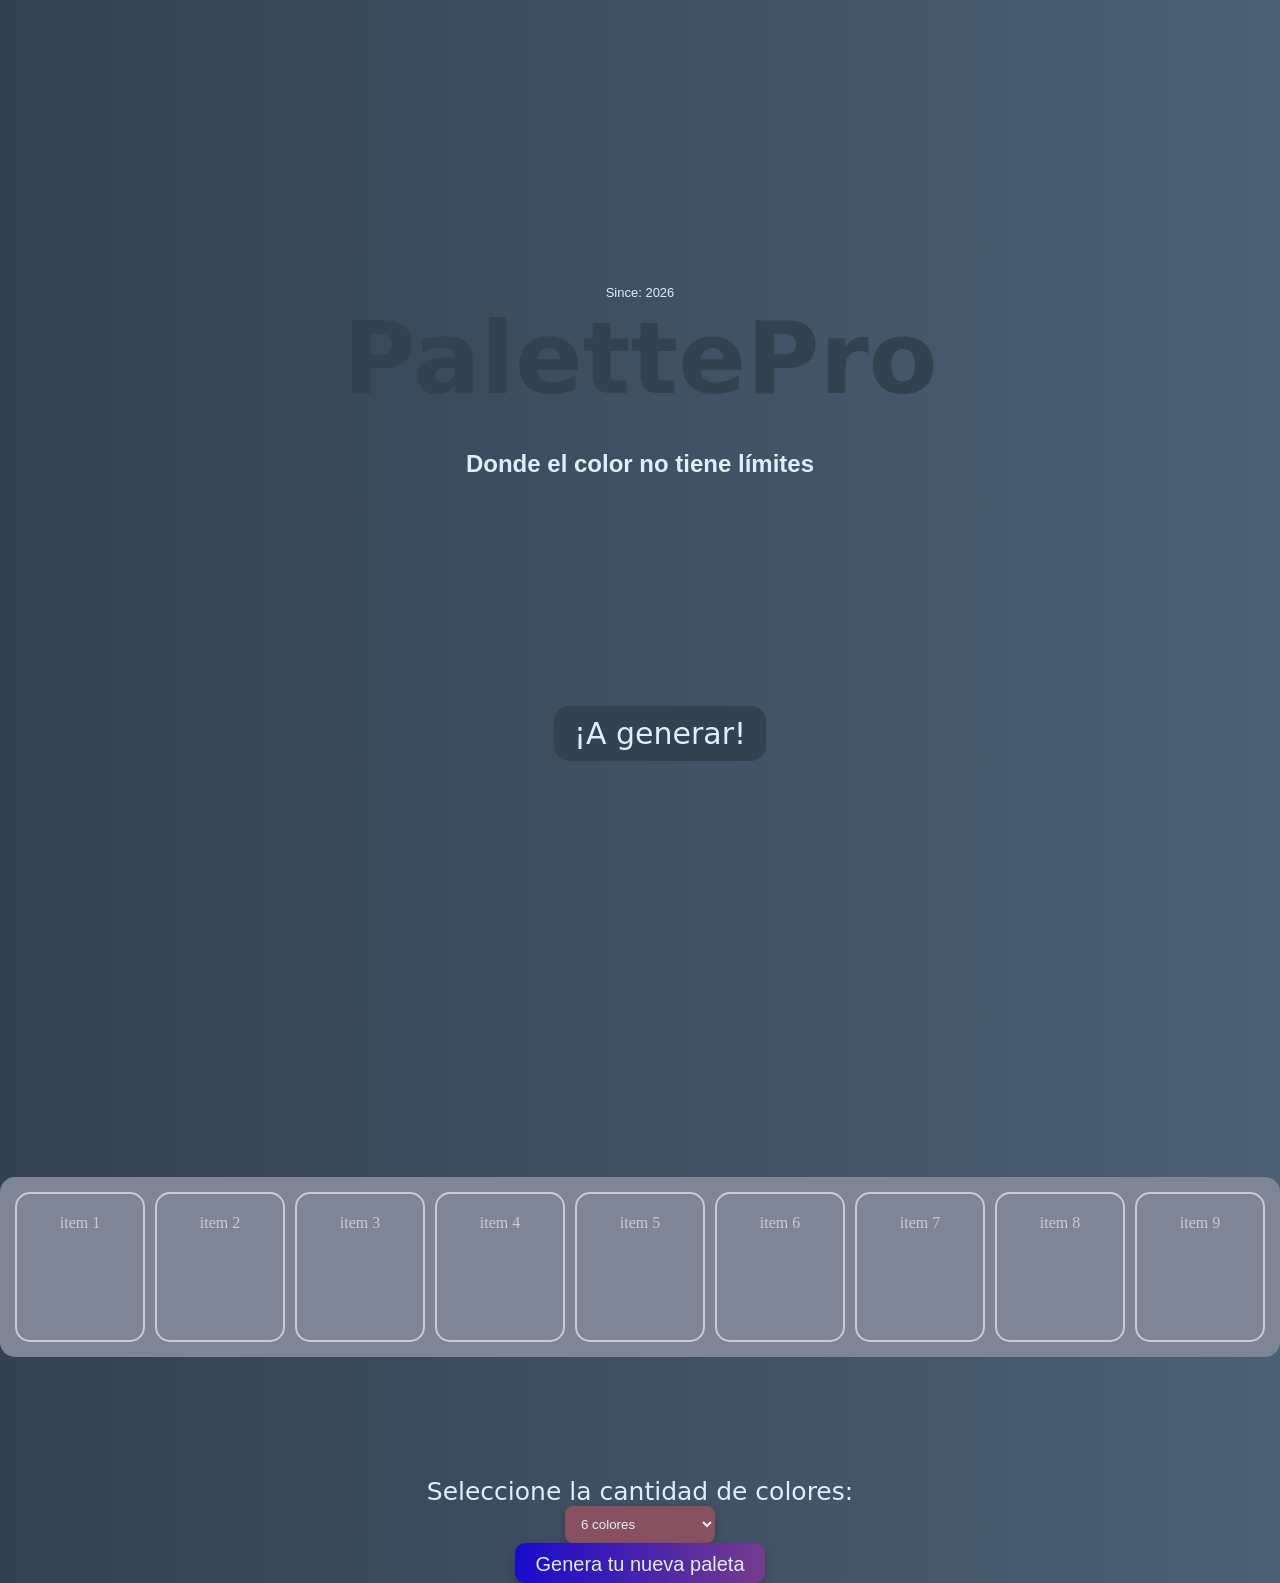
==== Index.html @ 73bcc31e "Se agregó algunos div que ayudan a descongestionar página, se agregó funcionalidad a nav de ir al si" ====
<!DOCTYPE html>
<html lang="es">
<head>
    <meta charset="UTF-8">
    <meta name="viewport" content="width=device-width, initial-scale=1.0">
    <title>ProyectoM1_EmanuelFlórez</title>
    <link rel="stylesheet" href="./style.css">
    <script src="script.js" defer></script>
</head>
<body>
    <header>
        <span>Since: 2026</span>
        <h1>PalettePro</h1>
        <h2>Donde el color no tiene límites</h2>
        <nav>
            <ul>
                <a href="#pGenerador">¡A generar!</a>
            </ul>
        </nav> 
        <div class="Space"></div>
    </header>
    <main>
        <section>
            <span></span>
            <div class="contenedor">
                <div class="item">item 1</div>
                <div class="item">item 2</div>
                <div class="item">item 3</div>
                <div class="item">item 4</div>
                <div class="item">item 5</div>
                <div class="item">item 6</div>
                <div class="item">item 7</div>
                <div class="item">item 8</div>
                <div class="item">item 9</div>
            </div>
            <div class="Space"></div>
            <div>
                <label id="pGenerador">Seleccione la cantidad de colores:</label>
                <select>
                        <option>6 colores</option>
                        <option>8 colores</option>
                        <option>9 colores</option>
                </select>
            </div>
            <button>Genera tu nueva paleta</button>
        </section>
    </main>
</body>
</html>
---- style.css ----
html {
    scroll-behavior: smooth;
}

body {
    margin: 0;
    height: 100vh;
    background: linear-gradient(270deg, #88515f, #a38a89, #7492b1, #34414f);
    background-size: 800% 800%;
    animation: degradaciónFondo 10s ease infinite, slide 3s ease 1;
}
@keyframes degradaciónFondo {
    0% {background-position: 0% 50%;}
    50% {background-position: 100% 50%;}
    100% {background-position: 0% 50%;}
}
@keyframes slide {
    from {
    translate: 150vw 0;
    scale: 200% 1;
    }

    to {
    translate: 0 0;
    scale: 100% 1;
    }
}   

span{
    font-family: Arial, Helvetica, sans-serifx;
    display: flex;
    width: fit-content;
    margin: 0 auto;
    height: 300px;
    align-items: flex-end;
    color: rgb(222, 238, 255);
    font-size: 13px;
}

h1 {
    font-family: system-ui, -apple-system, BlinkMacSystemFont, 'Segoe UI', Roboto, Oxygen, Ubuntu, Cantarell, 'Open Sans', 'Helvetica Neue', sans-serif;
    font-size: 100px; 
    color: rgb(52, 65, 79);
    height: 150px;
    display: block; 
    width: fit-content;
    margin: 0 auto;
    animation-duration: 3s;
    animation-name: slide;
}

h2 {
    color: rgb(222, 238, 255);
    font-family: Arial, Helvetica, sans-serif;
    display: block; 
    width: fit-content;
    margin: 0 auto;
    height: 240px;
}

a{
    font-family: system-ui, -apple-system, BlinkMacSystemFont, 'Segoe UI', Roboto, Oxygen, Ubuntu, Cantarell, 'Open Sans', 'Helvetica Neue', sans-serif;
    color: rgb(222, 238, 255);
    background-color: #34414f;
    font-size: 30px;
    border-radius: 15px;
    text-decoration: none;
    transition: all 0.2s ease;
    width: fit-content;
    margin: 0 auto;
    display: block;
    animation: pulse 1.5s ease-in-out infinite;
    padding: 10px 20px;
    
}

@keyframes pulse {
    0% {
    transform: scale(1);
    }
    50% {
    transform: scale(1.03); /* se agranda */
    }
    100% {
    transform: scale(1); /* vuelve */
    }
}
a:hover {
    transform: translateY(-2px);
    box-shadow: 0px 6px 12px rgba(0, 0, 0, 0.568);
}

a:active {
    transform: translateY(1px);
    box-shadow: 0px 2px 4px rgba(0, 0, 0, 0.212);
}

.Space{
    height: 100px;
}
.contenedor {
    padding: 10px;
    margin-bottom: 20px;
    display: flex;
    height: 160px;
    justify-content: center;
    background-color: rgb(126, 133, 149);
    border-radius: 15px;
}

.item {
    background-color: rgb(126, 133, 149);
    color: #c9cad3;
    padding: 20px;
    margin: 5px;
    text-align: center;
    border: 2px solid #c9cad3;
    border-radius: 15px;
    flex: 2;
}

label{
    font-family: system-ui, -apple-system, BlinkMacSystemFont, 'Segoe UI', Roboto, Oxygen, Ubuntu, Cantarell, 'Open Sans', 'Helvetica Neue', sans-serif;
    color: rgb(222, 238, 255);
    font-size: 25px; 
    border-radius: 5px;
    display: block; 
    width: fit-content;
    margin: 0 auto;
}

select {
    width: 150px;
    padding: 10px 12px;
    background-color: #88515f;
    color: rgb(222, 238, 255);
    border: none;
    border-radius: 8px;
    cursor: pointer;
    box-shadow: 0px 4px 8px rgba(0,0,0,0.2);
    transition: all 0.2s ease;
    outline: none; 
    display: block;
    margin: 0 auto;
}
select:hover {
    transform: translateY(-1px);
    box-shadow: 0px 6px 12px rgba(0,0,0,0.3);
}

select:active {
    box-shadow: 0px 0px 0px 2px rgba(136, 81, 95, 0.4);
}

button {
    height: 40px;
    padding: 10px 20px;             
    color: rgb(222, 238, 255);
    border: none;
    border-radius: 10px;
    font-size: 20px;
    cursor: pointer;
    box-shadow: 0px 4px 8px rgba(0, 0, 0, 0.226);
    transition: all 0.5s ease;
    display: block; 
    width: fit-content;
    margin: 0 auto;
}

button:hover {
    transform: translateY(-2px);
    box-shadow: 0px 6px 12px rgba(0, 0, 0, 0.568);
}

button:active {
    transform: translateY(1px);
    box-shadow: 0px 2px 4px rgba(0, 0, 0, 0.212);
}
button {
    background: linear-gradient(270deg, #0a69e6, #c20e0e, #b35d61, #180ace);
    background-size: 500% 500%;
    animation: degradaciónBoton 6s ease infinite;
}
    @keyframes degradaciónBoton {
    0% {background-position: 0% 50%;}
    50% {background-position: 100% 50%;}
    100% {background-position: 0% 50%;}
    }
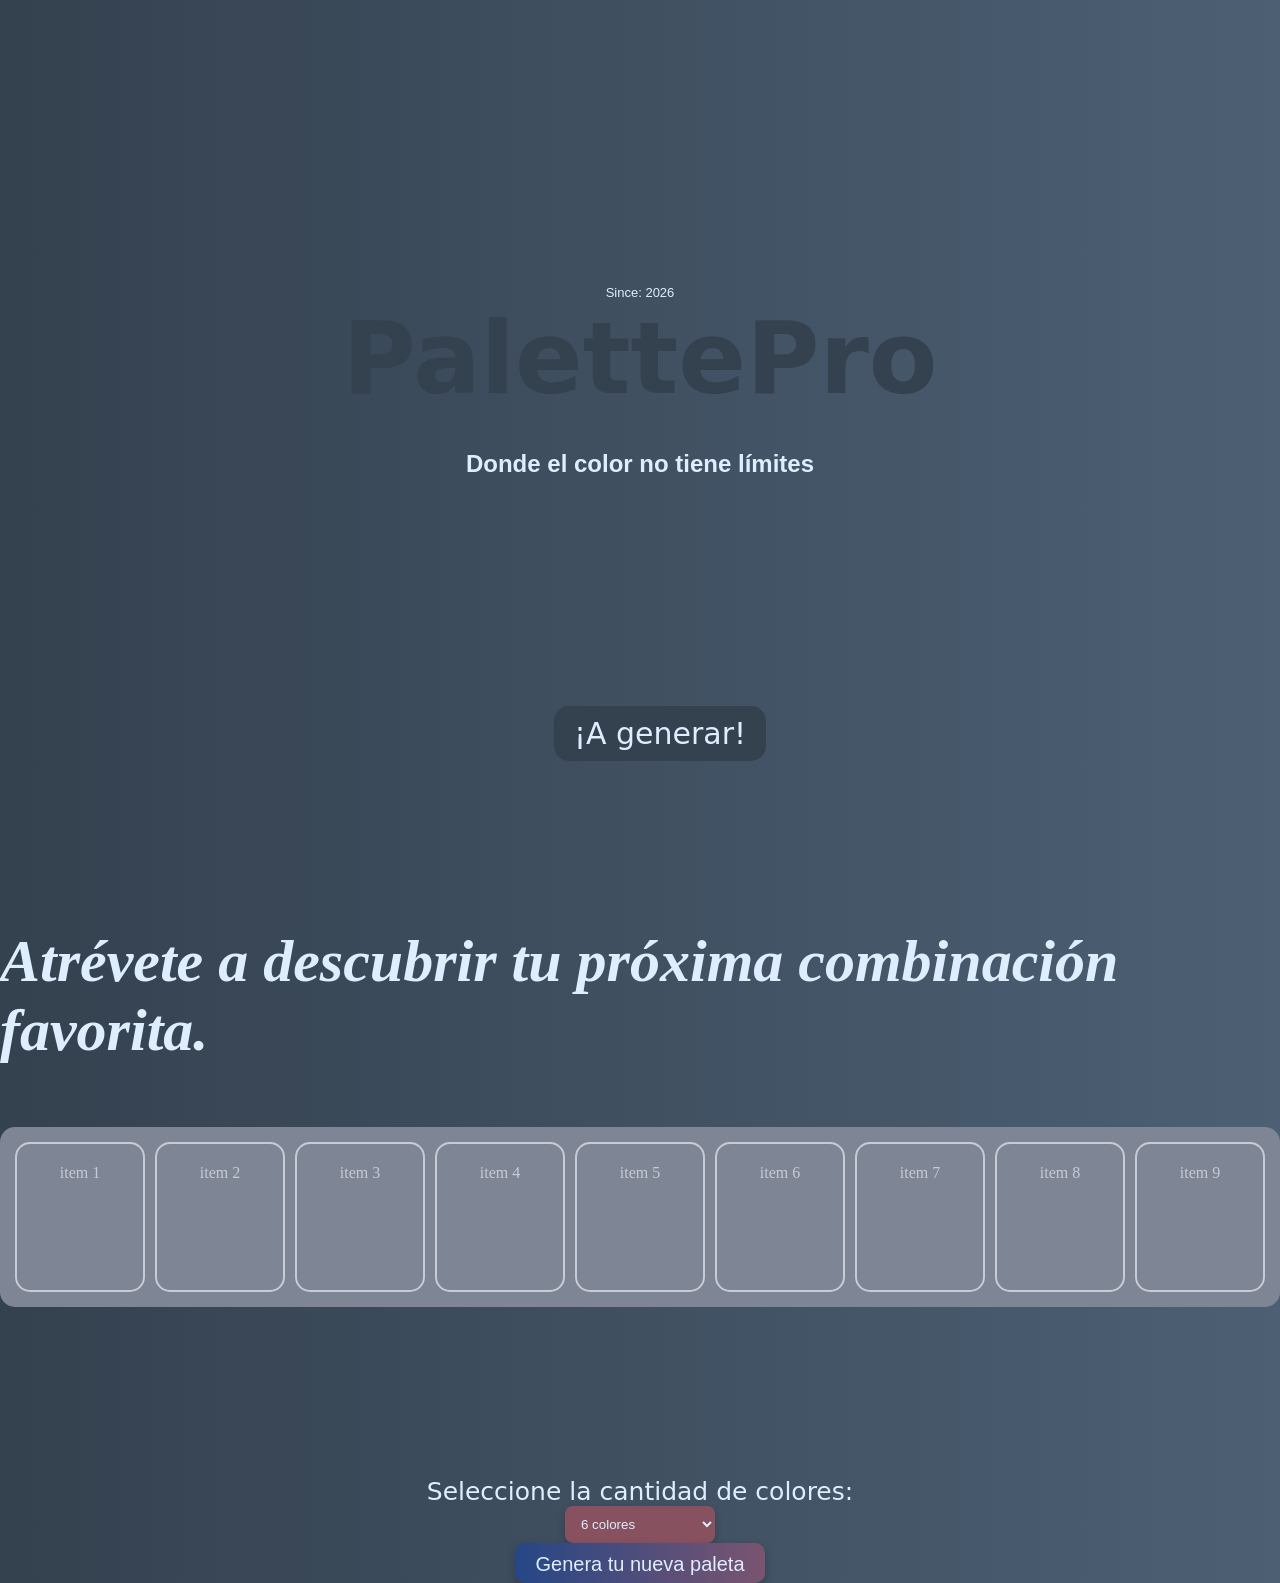
==== commit 10df4d11: "Se agregó un h3 que alude a una frase que motiva usar la herramienta" ====
--- a/Index.html
+++ b/Index.html
@@ -21,7 +21,7 @@
     </header>
     <main>
         <section>
-            <span></span>
+            <h3>Atrévete a descubrir tu próxima combinación favorita.</h3>
             <div class="contenedor">
                 <div class="item">item 1</div>
                 <div class="item">item 2</div>
--- a/style.css
+++ b/style.css
@@ -96,8 +96,20 @@
 }
 
 .Space{
-    height: 100px;
-}
+    height: 150px;
+}
+
+h3 {
+    font-family: 'Playfair Display', serif;
+    font-style: italic;
+    color: rgb(222, 238, 255);  
+    font-size: 60px;
+    display: block; 
+    width: fit-content;
+    margin: 0 auto;
+    height: 200px;
+}
+
 .contenedor {
     padding: 10px;
     margin-bottom: 20px;
@@ -177,7 +189,7 @@
     box-shadow: 0px 2px 4px rgba(0, 0, 0, 0.212);
 }
 button {
-    background: linear-gradient(270deg, #0a69e6, #c20e0e, #b35d61, #180ace);
+    background: linear-gradient(270deg, #2f64aa, #c20e0e, #b35d61, #254786);
     background-size: 500% 500%;
     animation: degradaciónBoton 6s ease infinite;
 }
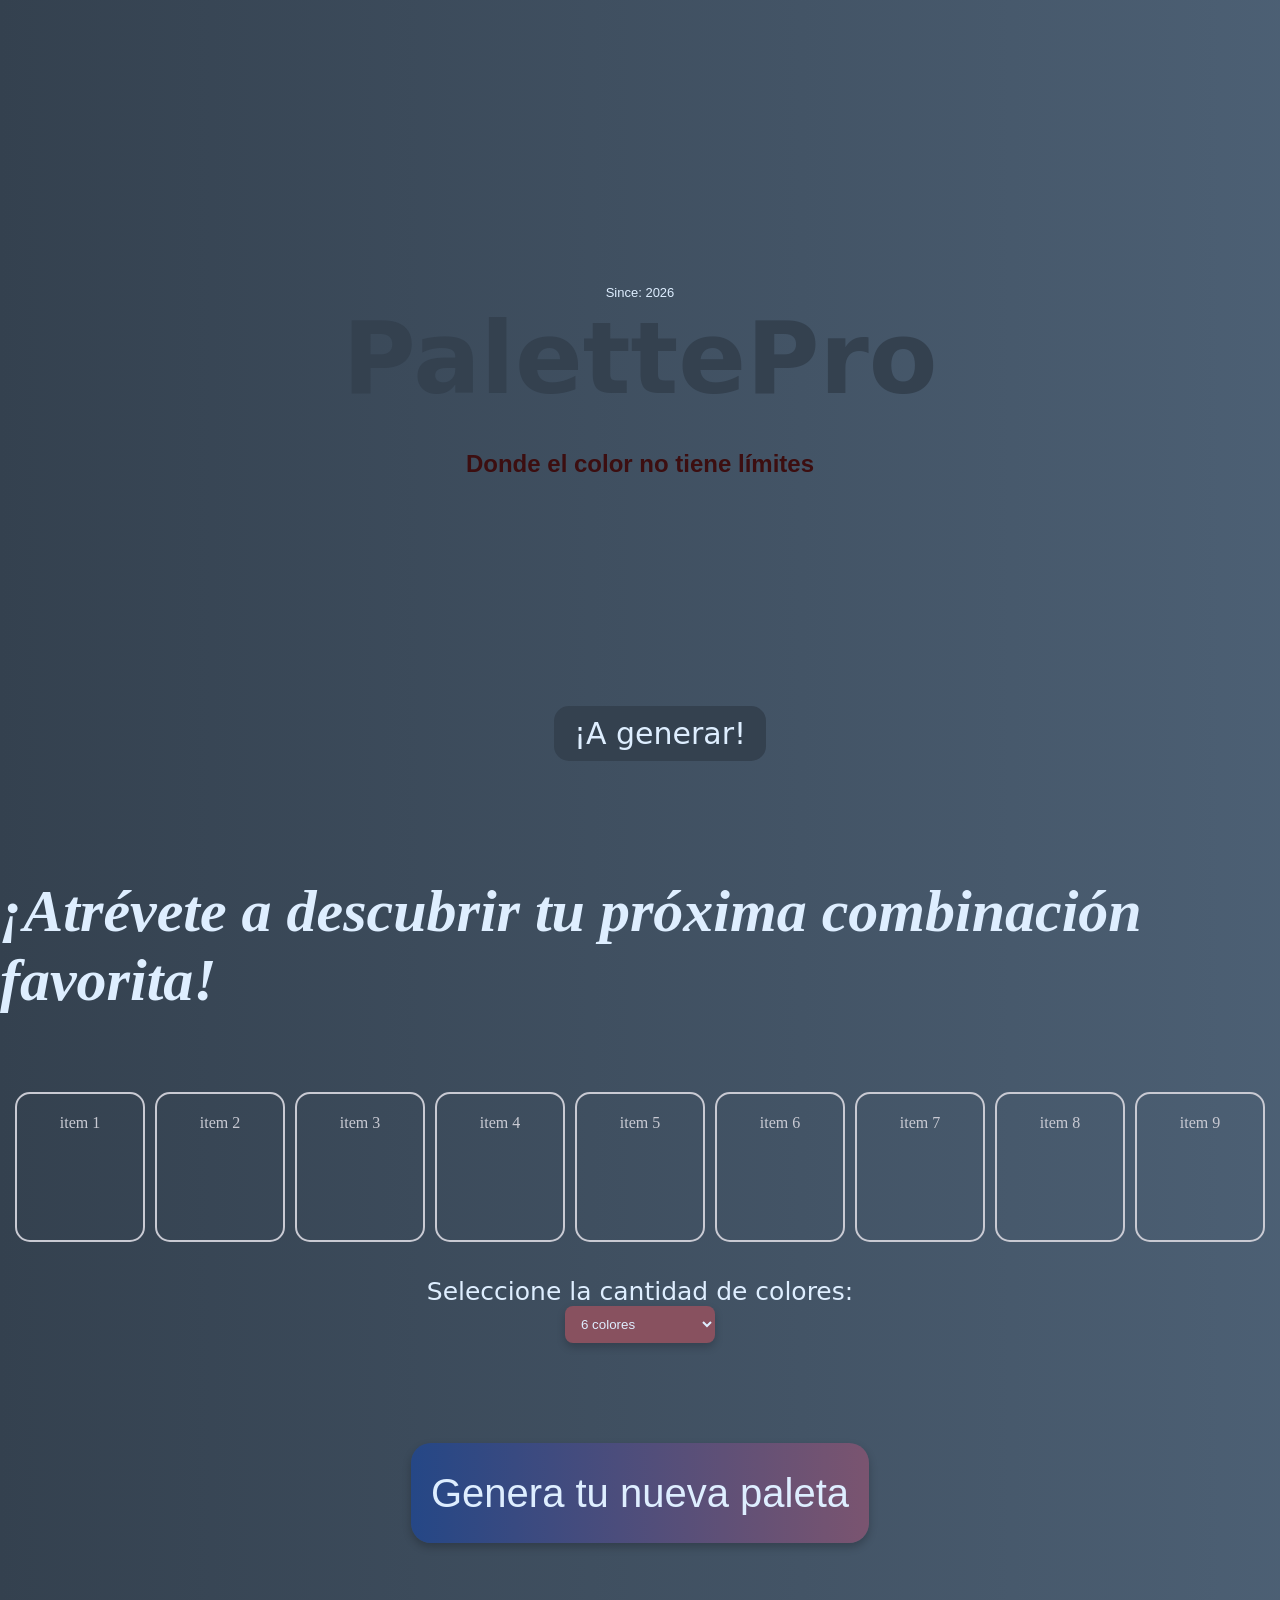
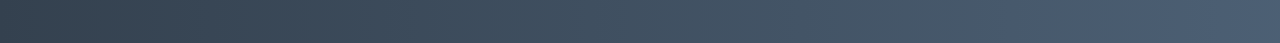
==== commit 6d733f7a: "Se agregó cambios a las celdas de los colores, se editaron los div de espacio, se cambio el tamaño d" ====
--- a/Index.html
+++ b/Index.html
@@ -21,7 +21,7 @@
     </header>
     <main>
         <section>
-            <h3>Atrévete a descubrir tu próxima combinación favorita.</h3>
+            <h3>¡Atrévete a descubrir tu próxima combinación favorita!</h3>
             <div class="contenedor">
                 <div class="item">item 1</div>
                 <div class="item">item 2</div>
@@ -33,7 +33,6 @@
                 <div class="item">item 8</div>
                 <div class="item">item 9</div>
             </div>
-            <div class="Space"></div>
             <div>
                 <label id="pGenerador">Seleccione la cantidad de colores:</label>
                 <select>
@@ -42,7 +41,9 @@
                         <option>9 colores</option>
                 </select>
             </div>
+            <div class="Space"></div>
             <button>Genera tu nueva paleta</button>
+            <div class="Space"></div>
         </section>
     </main>
 </body>
--- a/style.css
+++ b/style.css
@@ -50,7 +50,7 @@
 }
 
 h2 {
-    color: rgb(222, 238, 255);
+    color: #3c0e10;
     font-family: Arial, Helvetica, sans-serif;
     display: block; 
     width: fit-content;
@@ -96,7 +96,7 @@
 }
 
 .Space{
-    height: 150px;
+    height: 100px;
 }
 
 h3 {
@@ -116,12 +116,11 @@
     display: flex;
     height: 160px;
     justify-content: center;
-    background-color: rgb(126, 133, 149);
+    
     border-radius: 15px;
 }
 
 .item {
-    background-color: rgb(126, 133, 149);
     color: #c9cad3;
     padding: 20px;
     margin: 5px;
@@ -165,12 +164,12 @@
 }
 
 button {
-    height: 40px;
+    height: 100px;
     padding: 10px 20px;             
     color: rgb(222, 238, 255);
     border: none;
-    border-radius: 10px;
-    font-size: 20px;
+    border-radius: 20px;
+    font-size: 40px;
     cursor: pointer;
     box-shadow: 0px 4px 8px rgba(0, 0, 0, 0.226);
     transition: all 0.5s ease;
@@ -189,7 +188,7 @@
     box-shadow: 0px 2px 4px rgba(0, 0, 0, 0.212);
 }
 button {
-    background: linear-gradient(270deg, #2f64aa, #c20e0e, #b35d61, #254786);
+    background: linear-gradient(270deg, #2f64aa, #771717, #b35d61, #254786);
     background-size: 500% 500%;
     animation: degradaciónBoton 6s ease infinite;
 }
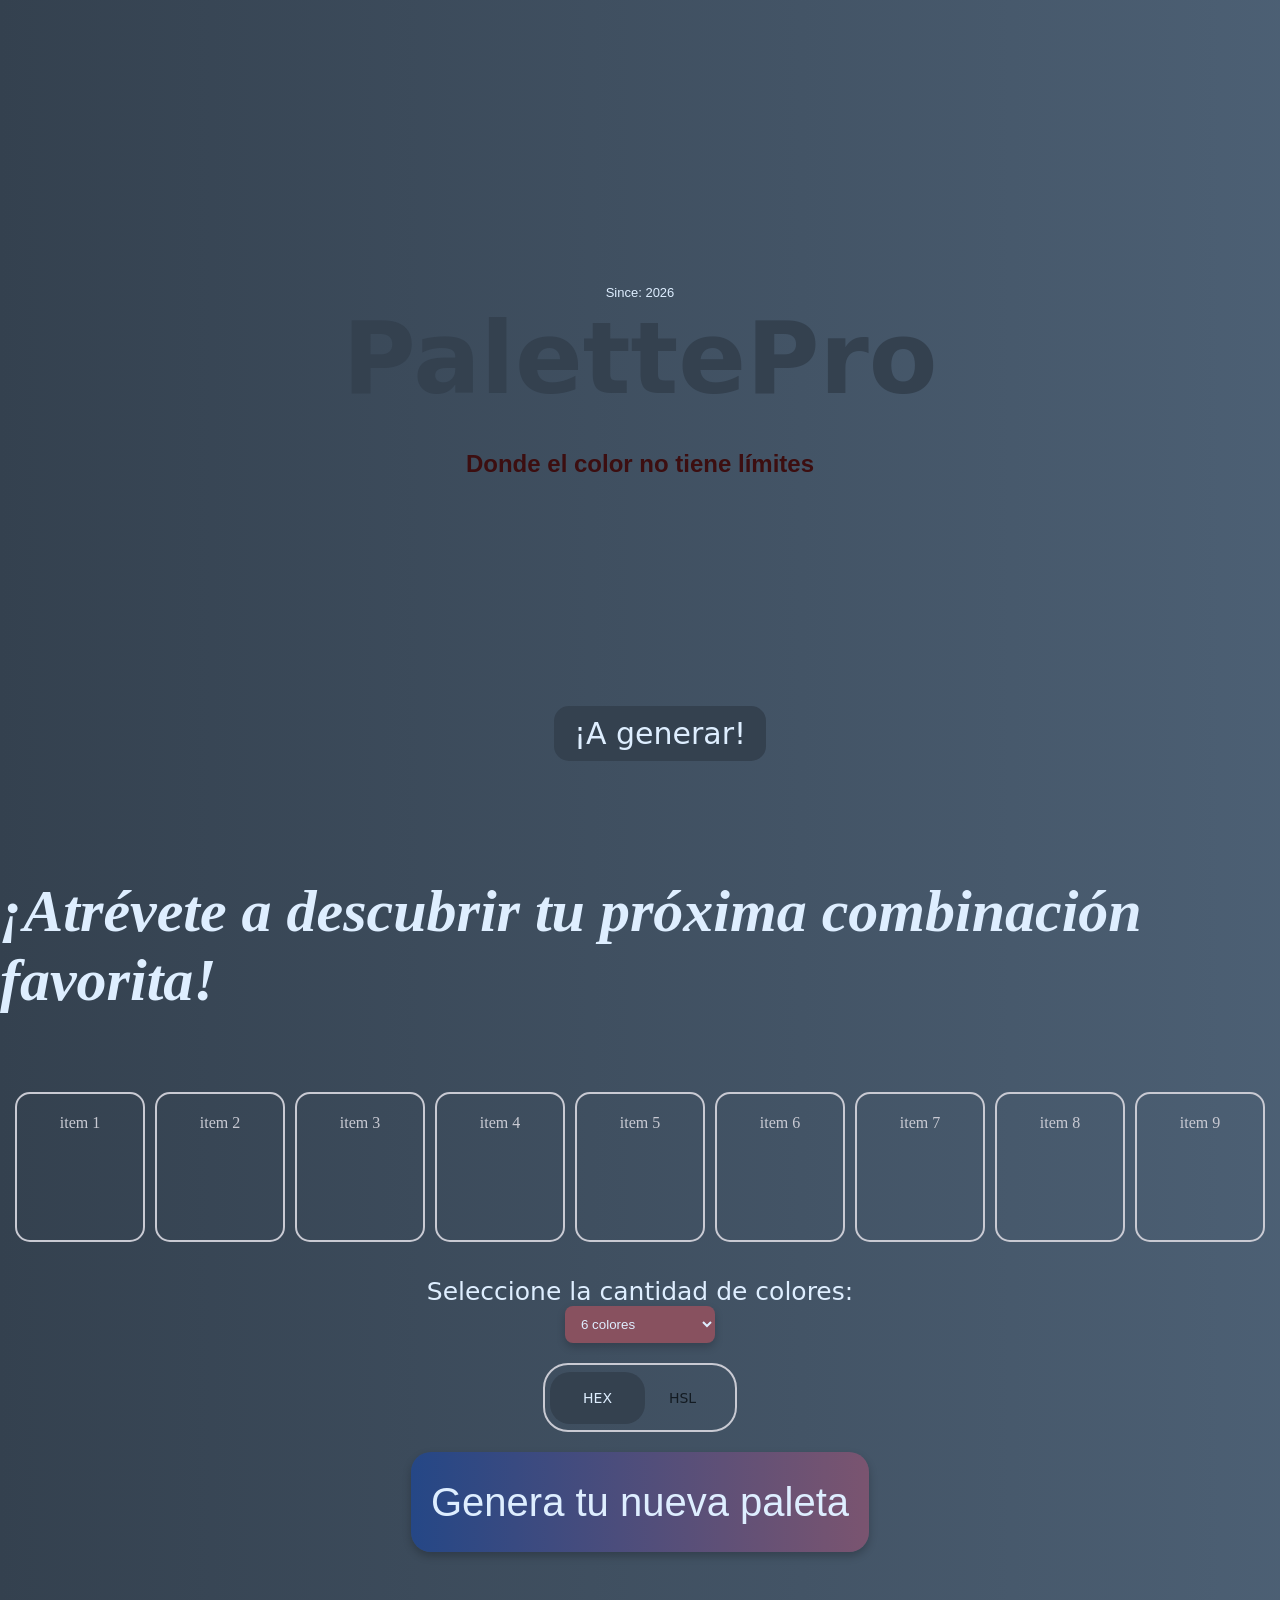
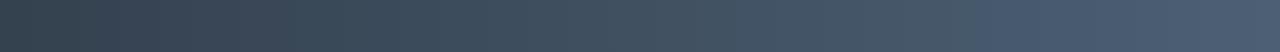
==== commit b1dcd45e: "Se agregó y se editó el deslizador de opciones, se modificó una parte de las propiedades, colores, c" ====
--- a/Index.html
+++ b/Index.html
@@ -41,7 +41,16 @@
                         <option>9 colores</option>
                 </select>
             </div>
-            <div class="Space"></div>
+
+            <div class="toggle">
+                <input type="radio" name="mode" id="hex" checked>
+                <input type="radio" name="mode" id="hsl">
+
+            <div class="slider"></div>
+
+                <label for="hex">HEX</label>
+                <label for="hsl">HSL</label>
+            </div>
             <button>Genera tu nueva paleta</button>
             <div class="Space"></div>
         </section>
--- a/style.css
+++ b/style.css
@@ -79,10 +79,10 @@
     transform: scale(1);
     }
     50% {
-    transform: scale(1.03); /* se agranda */
+    transform: scale(1.03);
     }
     100% {
-    transform: scale(1); /* vuelve */
+    transform: scale(1);
     }
 }
 a:hover {
@@ -196,4 +196,57 @@
     0% {background-position: 0% 50%;}
     50% {background-position: 100% 50%;}
     100% {background-position: 0% 50%;}
-    }+    }
+
+.toggle {
+    position: relative;
+    width: 170px;
+    height: 45px;
+    border: 2px solid #c9cad3;
+    border-radius: 25px;
+    display: flex;
+    align-items: center;
+    justify-content: space-between;
+    padding: 10px;
+    font-family: system-ui;
+    
+    margin: 20px auto;
+}
+
+
+.toggle input {
+    display: none;
+}
+
+.toggle label {
+    flex: 1;
+    text-align: center;
+    z-index: 2;
+    cursor: pointer;
+    font-size: 14px;
+    color: rgb(19, 27, 34);
+    transition: 0.2s;
+}
+
+.slider {
+    position: absolute;
+    width: 50%;
+    height: 80%;
+    background: rgb(52, 65, 79);
+    border-radius: 20px;
+    left: 5px;
+    transition: 0.3s ease;
+}
+
+#hex:checked ~ .slider {
+    left: 5px;
+}
+
+#hsl:checked ~ .slider {
+    left: 90px;
+}
+
+#hex:checked ~ label[for="hex"],
+#hsl:checked ~ label[for="hsl"] {
+    color: rgb(222, 238, 255);
+}
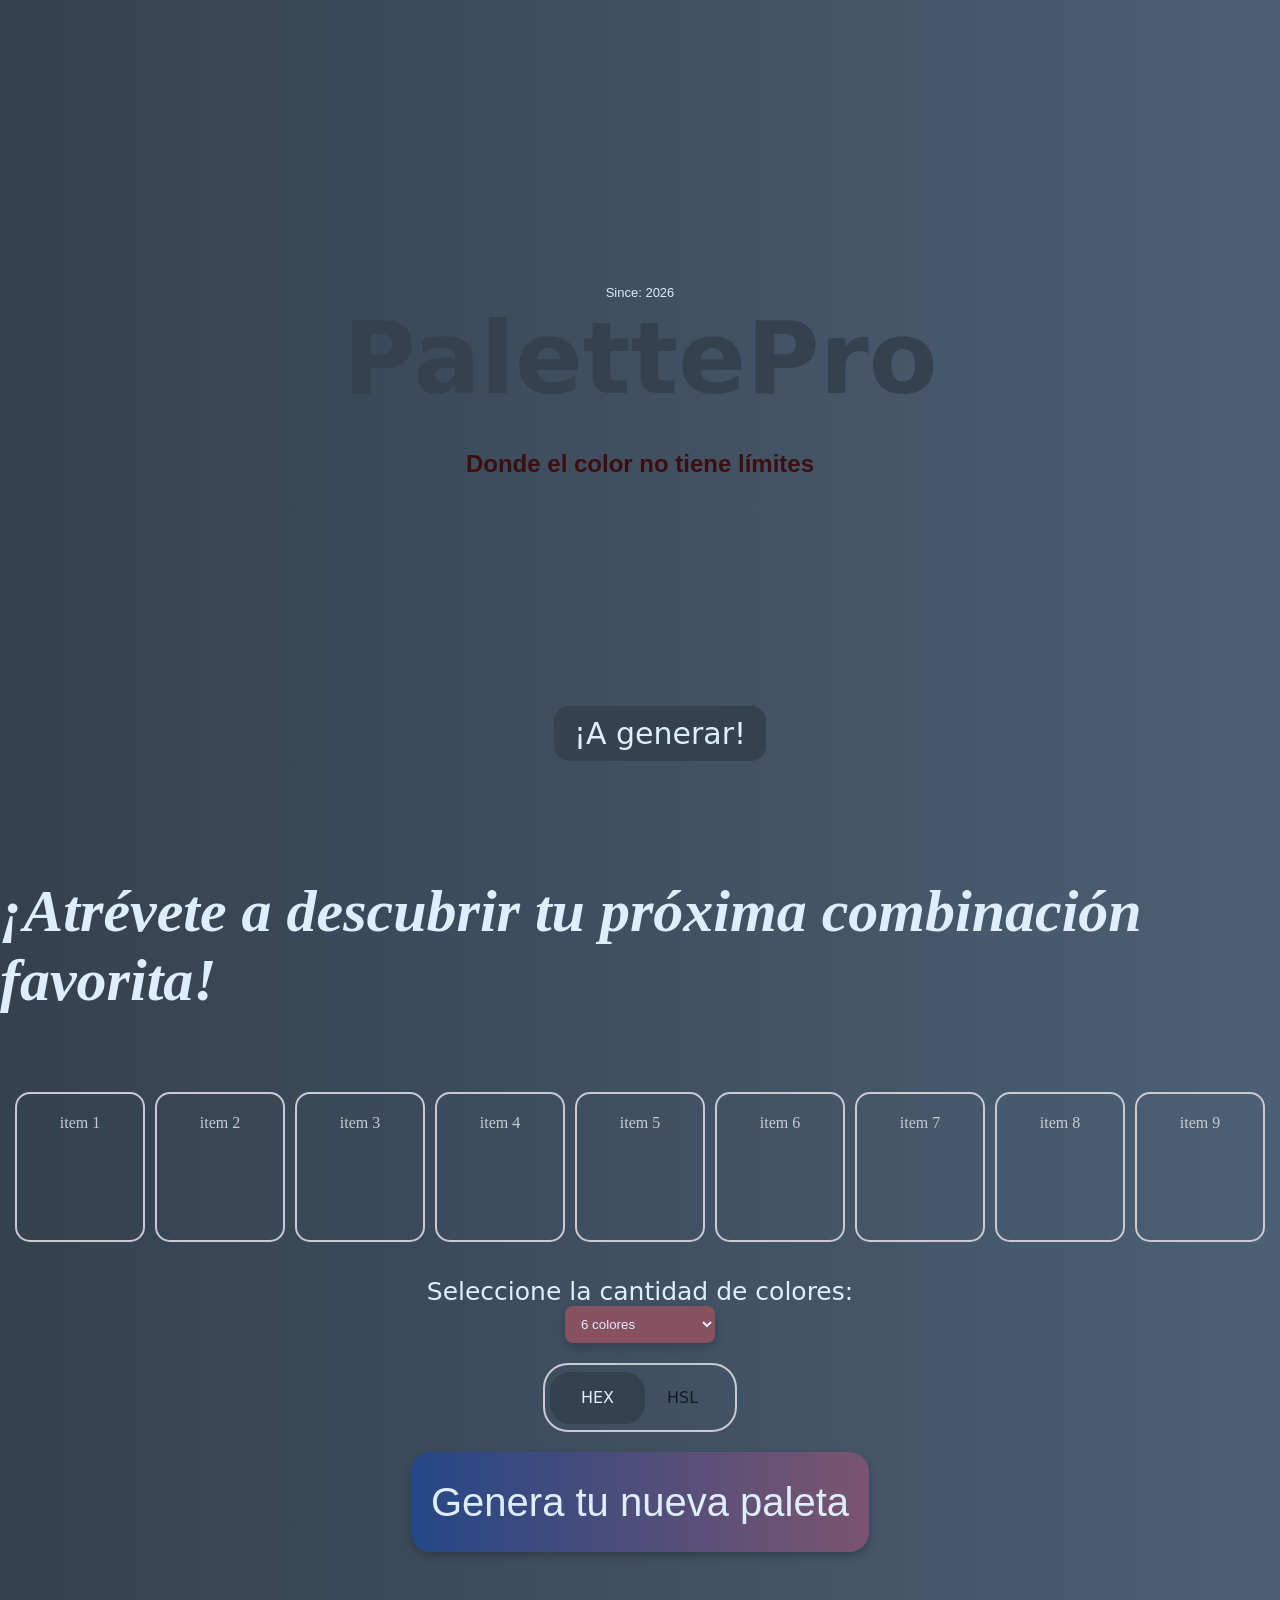
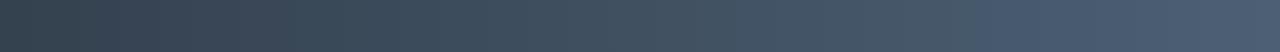
==== commit 8d7b9ff5: "Se corrigieron algunas partes tanto del html como del css, se editaron algunas etiquetas asignandole" ====
--- a/Index.html
+++ b/Index.html
@@ -9,7 +9,7 @@
 </head>
 <body>
     <header>
-        <span>Since: 2026</span>
+        <span class="header-info">Since: 2026</span>
         <h1>PalettePro</h1>
         <h2>Donde el color no tiene límites</h2>
         <nav>
@@ -20,18 +20,18 @@
         <div class="Space"></div>
     </header>
     <main>
-        <section>
+        <section class="generator">
             <h3>¡Atrévete a descubrir tu próxima combinación favorita!</h3>
-            <div class="contenedor">
-                <div class="item">item 1</div>
-                <div class="item">item 2</div>
-                <div class="item">item 3</div>
-                <div class="item">item 4</div>
-                <div class="item">item 5</div>
-                <div class="item">item 6</div>
-                <div class="item">item 7</div>
-                <div class="item">item 8</div>
-                <div class="item">item 9</div>
+            <div class="palette">
+                <div class="color">item 1</div>
+                <div class="color">item 2</div>
+                <div class="color">item 3</div>
+                <div class="color">item 4</div>
+                <div class="color">item 5</div>
+                <div class="color">item 6</div>
+                <div class="color">item 7</div>
+                <div class="color">item 8</div>
+                <div class="color">item 9</div>
             </div>
             <div>
                 <label id="pGenerador">Seleccione la cantidad de colores:</label>
--- a/style.css
+++ b/style.css
@@ -1,6 +1,10 @@
+/*==============================================================================================*/
+
 html {
     scroll-behavior: smooth;
 }
+
+/*==============================================================================================*/
 
 body {
     margin: 0;
@@ -19,15 +23,16 @@
     translate: 150vw 0;
     scale: 200% 1;
     }
-
     to {
     translate: 0 0;
     scale: 100% 1;
     }
 }   
 
-span{
-    font-family: Arial, Helvetica, sans-serifx;
+/*==============================================================================================*/
+
+.header-info{
+    font-family: Arial, Helvetica, sans-serif;
     display: flex;
     width: fit-content;
     margin: 0 auto;
@@ -36,27 +41,31 @@
     color: rgb(222, 238, 255);
     font-size: 13px;
 }
+
+/*==============================================================================================*/
 
 h1 {
     font-family: system-ui, -apple-system, BlinkMacSystemFont, 'Segoe UI', Roboto, Oxygen, Ubuntu, Cantarell, 'Open Sans', 'Helvetica Neue', sans-serif;
     font-size: 100px; 
     color: rgb(52, 65, 79);
     height: 150px;
-    display: block; 
     width: fit-content;
     margin: 0 auto;
     animation-duration: 3s;
     animation-name: slide;
 }
+
+/*==============================================================================================*/
 
 h2 {
     color: #3c0e10;
     font-family: Arial, Helvetica, sans-serif;
-    display: block; 
     width: fit-content;
     margin: 0 auto;
     height: 240px;
 }
+
+/*==============================================================================================*/
 
 a{
     font-family: system-ui, -apple-system, BlinkMacSystemFont, 'Segoe UI', Roboto, Oxygen, Ubuntu, Cantarell, 'Open Sans', 'Helvetica Neue', sans-serif;
@@ -73,7 +82,6 @@
     padding: 10px 20px;
     
 }
-
 @keyframes pulse {
     0% {
     transform: scale(1);
@@ -89,15 +97,18 @@
     transform: translateY(-2px);
     box-shadow: 0px 6px 12px rgba(0, 0, 0, 0.568);
 }
-
 a:active {
     transform: translateY(1px);
     box-shadow: 0px 2px 4px rgba(0, 0, 0, 0.212);
 }
 
+/*==============================================================================================*/
+
 .Space{
     height: 100px;
 }
+
+/*==============================================================================================*/
 
 h3 {
     font-family: 'Playfair Display', serif;
@@ -110,7 +121,9 @@
     height: 200px;
 }
 
-.contenedor {
+/*==============================================================================================*/
+
+.palette {
     padding: 10px;
     margin-bottom: 20px;
     display: flex;
@@ -120,15 +133,19 @@
     border-radius: 15px;
 }
 
-.item {
+/*==============================================================================================*/
+
+.color {
     color: #c9cad3;
     padding: 20px;
     margin: 5px;
     text-align: center;
     border: 2px solid #c9cad3;
     border-radius: 15px;
-    flex: 2;
-}
+    flex: 1;
+}
+
+/*==============================================================================================*/
 
 label{
     font-family: system-ui, -apple-system, BlinkMacSystemFont, 'Segoe UI', Roboto, Oxygen, Ubuntu, Cantarell, 'Open Sans', 'Helvetica Neue', sans-serif;
@@ -139,6 +156,8 @@
     width: fit-content;
     margin: 0 auto;
 }
+
+/*==============================================================================================*/
 
 select {
     width: 150px;
@@ -150,7 +169,7 @@
     cursor: pointer;
     box-shadow: 0px 4px 8px rgba(0,0,0,0.2);
     transition: all 0.2s ease;
-    outline: none; 
+    outline: 2px solid transparent;
     display: block;
     margin: 0 auto;
 }
@@ -158,10 +177,11 @@
     transform: translateY(-1px);
     box-shadow: 0px 6px 12px rgba(0,0,0,0.3);
 }
-
 select:active {
     box-shadow: 0px 0px 0px 2px rgba(136, 81, 95, 0.4);
 }
+
+/*==============================================================================================*/
 
 button {
     height: 100px;
@@ -176,27 +196,26 @@
     display: block; 
     width: fit-content;
     margin: 0 auto;
-}
-
+    background: linear-gradient(270deg, #2f64aa, #771717, #b35d61, #254786);
+    background-size: 500% 500%;
+    animation: degradaciónBoton 6s ease infinite;
+}
 button:hover {
     transform: translateY(-2px);
     box-shadow: 0px 6px 12px rgba(0, 0, 0, 0.568);
 }
-
 button:active {
     transform: translateY(1px);
     box-shadow: 0px 2px 4px rgba(0, 0, 0, 0.212);
 }
-button {
-    background: linear-gradient(270deg, #2f64aa, #771717, #b35d61, #254786);
-    background-size: 500% 500%;
-    animation: degradaciónBoton 6s ease infinite;
-}
+
     @keyframes degradaciónBoton {
     0% {background-position: 0% 50%;}
     50% {background-position: 100% 50%;}
     100% {background-position: 0% 50%;}
-    }
+}
+
+/*==============================================================================================*/
 
 .toggle {
     position: relative;
@@ -209,25 +228,20 @@
     justify-content: space-between;
     padding: 10px;
     font-family: system-ui;
-    
     margin: 20px auto;
 }
-
-
 .toggle input {
     display: none;
 }
-
 .toggle label {
     flex: 1;
     text-align: center;
     z-index: 2;
     cursor: pointer;
-    font-size: 14px;
+    font-size: 16px;
     color: rgb(19, 27, 34);
     transition: 0.2s;
 }
-
 .slider {
     position: absolute;
     width: 50%;
@@ -237,16 +251,14 @@
     left: 5px;
     transition: 0.3s ease;
 }
-
 #hex:checked ~ .slider {
     left: 5px;
 }
-
 #hsl:checked ~ .slider {
     left: 90px;
 }
-
 #hex:checked ~ label[for="hex"],
 #hsl:checked ~ label[for="hsl"] {
     color: rgb(222, 238, 255);
-}+}
+
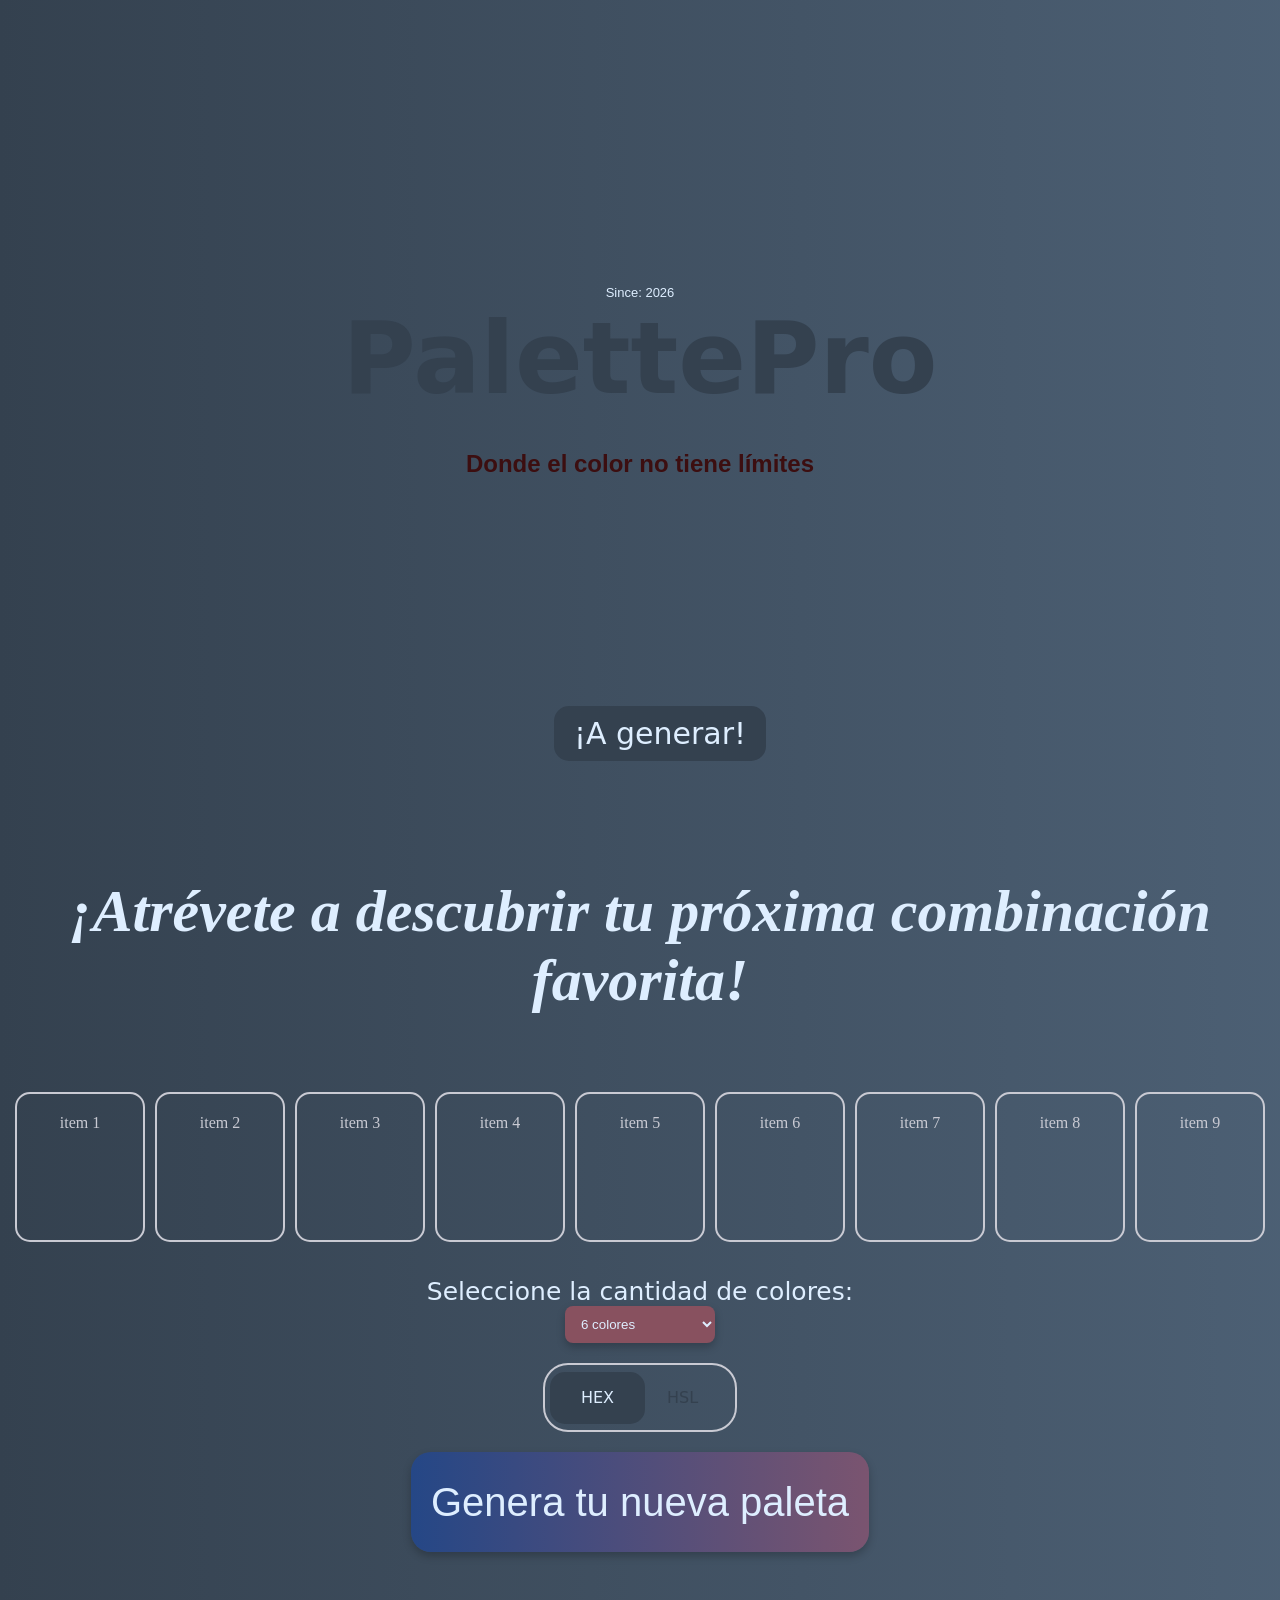
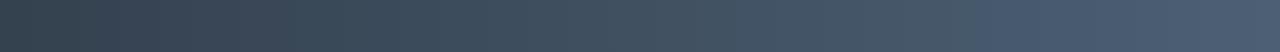
==== commit 5717ca45: "Se realizo traslado de componentes de style.css a components.css para mejorar organización de archiv" ====
--- a/Index.html
+++ b/Index.html
@@ -4,8 +4,10 @@
     <meta charset="UTF-8">
     <meta name="viewport" content="width=device-width, initial-scale=1.0">
     <title>ProyectoM1_EmanuelFlórez</title>
-    <link rel="stylesheet" href="./style.css">
-    <script src="script.js" defer></script>
+    <link rel="stylesheet" href="css/variables.css">
+    <link rel="stylesheet" href="css/components.css">
+    <link rel="stylesheet" href="css/style.css">
+    <script src="js/script.js" defer></script>
 </head>
 <body>
     <header>
@@ -35,23 +37,20 @@
             </div>
             <div>
                 <label id="pGenerador">Seleccione la cantidad de colores:</label>
-                <select>
+                <select id="cantidad">
                         <option>6 colores</option>
                         <option>8 colores</option>
                         <option>9 colores</option>
                 </select>
             </div>
-
             <div class="toggle">
-                <input type="radio" name="mode" id="hex" checked>
-                <input type="radio" name="mode" id="hsl">
-
+                <input type="radio" name="mode" id="hex" value="hex" checked>
+                <input type="radio" name="mode" id="hsl" value="hsl">
             <div class="slider"></div>
-
                 <label for="hex">HEX</label>
                 <label for="hsl">HSL</label>
             </div>
-            <button>Genera tu nueva paleta</button>
+            <button id="generar">Genera tu nueva paleta</button>
             <div class="Space"></div>
         </section>
     </main>
--- a/css/variables.css
+++ b/css/variables.css
@@ -0,0 +1,45 @@
+/* CSS Variables: Colores, bordes, radios, sombras, transiciones, tamaños */
+:root {
+	/* Colores */
+	--bg1: #88515f;
+	--bg2: #a38a89;
+	--bg3: #7492b1;
+	--bg4: #34414f;
+
+	--btn1: #2f64aa;
+	--btn2: #771717;
+	--btn3: #b35d61;
+	--btn4: #254786;
+
+	--text-light: rgb(222, 238, 255);
+	--text-dark: rgb(52, 65, 79);
+	--muted: #c9cad3;
+	--accent: #88515f;
+
+	/* Bordes */
+	--border-default: 2px solid var(--muted);
+
+	/* Radios */
+	--radius-sm: 8px;
+	--radius-md: 15px;
+	--radius-lg: 20px;
+	--radius-pill: 25px;
+
+	/* Sombras */
+	--shadow-sm: 0px 2px 4px rgba(0, 0, 0, 0.212);
+	--shadow-md: 0px 4px 8px rgba(0, 0, 0, 0.226);
+	--shadow-lg: 0px 6px 12px rgba(0, 0, 0, 0.568);
+
+	/* Transiciones */
+	--transition-fast: 0.2s;
+	--transition-medium: 0.3s;
+	--transition-slow: 0.5s;
+
+	/* Tamaños de fuente reutilizables */
+	--fs-h1: 100px;
+	--fs-h2: 30px;
+	--fs-h3: 60px;
+	--fs-h1-sm: 50px;
+	--fs-h3-sm: 30px;
+}
+
--- a/css/components.css
+++ b/css/components.css
@@ -0,0 +1,240 @@
+
+
+.header-info{
+	font-family: Arial, Helvetica, sans-serif;
+	display: flex;
+	width: fit-content;
+	margin: 0 auto;
+	height: 300px;
+	align-items: flex-end;
+	color: var(--text-light);
+	font-size: 13px;
+}
+
+h1 {
+	font-family: system-ui, -apple-system, BlinkMacSystemFont, 'Segoe UI', Roboto, Oxygen, Ubuntu, Cantarell, 'Open Sans', 'Helvetica Neue', sans-serif;
+	font-size: var(--fs-h1);
+	color: var(--text-dark);
+	height: 150px;
+	width: fit-content;
+	margin: 0 auto;
+	animation-duration: 3s;
+	animation-name: slide;
+}
+
+h2 {
+	color: #3c0e10;
+	font-family: Arial, Helvetica, sans-serif;
+	width: fit-content;
+	margin: 0 auto;
+	height: 240px;
+}
+
+a{
+	font-family: system-ui, -apple-system, BlinkMacSystemFont, 'Segoe UI', Roboto, Oxygen, Ubuntu, Cantarell, 'Open Sans', 'Helvetica Neue', sans-serif;
+	color: var(--text-light);
+	background-color: var(--bg4);
+	font-size: 30px;
+	border-radius: var(--radius-md);
+	text-decoration: none;
+	transition: all var(--transition-fast) ease;
+	width: fit-content;
+	margin: 0 auto;
+	display: block;
+	animation: pulse 1.5s ease-in-out infinite;
+	padding: 10px 20px;
+}
+@keyframes pulse {
+	0% {
+	transform: scale(1);
+	}
+	50% {
+	transform: scale(1.03);
+	}
+	100% {
+	transform: scale(1);
+	}
+}
+a:hover {
+	transform: translateY(-2px);
+	box-shadow: var(--shadow-lg);
+}
+a:active {
+	transform: translateY(1px);
+	box-shadow: var(--shadow-sm);
+}
+
+h3 {
+	font-family: 'Playfair Display', serif;
+	font-style: italic;
+	color: var(--text-light);  
+	font-size: var(--fs-h3);
+	display: block; 
+	width: fit-content;
+	margin: 0 auto;
+	height: 200px;
+	text-align: center;
+}
+
+.palette {
+	padding: 10px;
+	margin-bottom: 20px;
+	display: flex;
+	flex-wrap: wrap;
+	height: 160px;
+	justify-content: center;
+	border-radius: var(--radius-md);
+}
+
+.color {
+	color: var(--muted);
+	padding: 20px;
+	margin: 5px;
+	text-align: center;
+	border: var(--border-default);
+	border-radius: var(--radius-md);
+	flex: 1;
+}
+
+label{
+	font-family: system-ui, -apple-system, BlinkMacSystemFont, 'Segoe UI', Roboto, Oxygen, Ubuntu, Cantarell, 'Open Sans', 'Helvetica Neue', sans-serif;
+	color: var(--text-light);
+	font-size: 25px; 
+	border-radius: 5px;
+	display: block; 
+	width: fit-content;
+	margin: 0 auto;
+}
+
+select {
+	width: 150px;
+	padding: 10px 12px;
+	background-color: var(--accent);
+	color: var(--text-light);
+	border: none;
+	border-radius: var(--radius-sm);
+	cursor: pointer;
+	box-shadow: var(--shadow-md);
+	transition: all var(--transition-fast) ease;
+	outline: 2px solid transparent;
+	display: block;
+	margin: 0 auto;
+}
+select:hover {
+	transform: translateY(-1px);
+	box-shadow: var(--shadow-lg);
+}
+select:active {
+	box-shadow: 0px 0px 0px 2px rgba(136, 81, 95, 0.4);
+}
+
+button {
+	height: 100px;
+	padding: 10px 20px;             
+	color: var(--text-light);
+	border: none;
+	border-radius: var(--radius-lg);
+	font-size: 40px;
+	cursor: pointer;
+	box-shadow: var(--shadow-md);
+	transition: all var(--transition-slow) ease;
+	display: block; 
+	width: fit-content;
+	margin: 0 auto;
+	background: linear-gradient(270deg, var(--btn1), var(--btn2), var(--btn3), var(--btn4));
+	background-size: 500% 500%;
+	animation: degradaciónBoton 6s ease infinite;
+}
+button:hover {
+	transform: translateY(-2px);
+	box-shadow: var(--shadow-lg);
+}
+button:active {
+	transform: translateY(1px);
+	box-shadow: var(--shadow-sm);
+}
+
+@keyframes degradaciónBoton {
+	0% {background-position: 0% 50%;}
+	50% {background-position: 100% 50%;}
+	100% {background-position: 0% 50%;}
+}
+
+#toggle {
+}
+.toggle {
+	position: relative;
+	width: 170px;
+	height: 45px;
+	border: var(--border-default);
+	border-radius: var(--radius-pill);
+	display: flex;
+	align-items: center;
+	justify-content: space-between;
+	padding: 10px;
+	font-family: system-ui;
+	margin: 20px auto;
+}
+.toggle input {
+	display: none;
+}
+.toggle label {
+	flex: 1;
+	text-align: center;
+	z-index: 2;
+	cursor: pointer;
+	font-size: 16px;
+	color: var(--text-dark);
+	transition: var(--transition-fast);
+}
+.slider {
+	position: absolute;
+	width: 50%;
+	height: 80%;
+	background: var(--text-dark);
+	border-radius: var(--radius-md);
+	left: 5px;
+	transition: var(--transition-medium) ease;
+}
+#hex:checked ~ .slider {
+	left: 5px;
+}
+#hsl:checked ~ .slider {
+	left: 90px;
+}
+#hex:checked ~ label[for="hex"],
+#hsl:checked ~ label[for="hsl"] {
+	color: var(--text-light);
+}
+
+@media (max-width: 768px) {
+	h1 {
+		font-size: var(--fs-h1-sm);
+		height: auto;
+	}
+	h2 {
+		font-size: 20px;
+		height: auto;
+	}
+	h3 {
+		font-size: var(--fs-h3-sm);
+		height: auto;
+	}
+	.color {
+		font-size: 14px;
+		padding: 10px;
+	}
+	button {
+		font-size: 20px;
+		height: auto;
+		padding: 10px;
+	}
+	.toggle {
+		width: 140px;
+		height: 40px;
+	}
+	select {
+		width: 120px;
+	}
+}
+
--- a/css/style.css
+++ b/css/style.css
@@ -0,0 +1,36 @@
+/*==============================================================================================*/
+
+@import "./variables.css";
+
+html {
+    scroll-behavior: smooth;
+}
+
+/*==============================================================================================*/
+
+body {
+    margin: 0;
+    height: 100vh;
+    background: linear-gradient(270deg, var(--bg1), var(--bg2), var(--bg3), var(--bg4));
+    background-size: 800% 800%;
+    animation: degradaciónFondo 10s ease infinite, slide 3s ease 1;
+}
+@keyframes degradaciónFondo {
+    0% {background-position: 0% 50%;}
+    50% {background-position: 100% 50%;}
+    100% {background-position: 0% 50%;}
+}
+@keyframes slide {
+    from {
+    transform: translate(150vw, 0) scale(2, 1);
+    }
+    to {
+    transform: translate(0, 0) scale(1, 1);
+    }
+}   
+
+/*==============================================================================================*/
+
+.Space{
+    height: 100px;
+}
